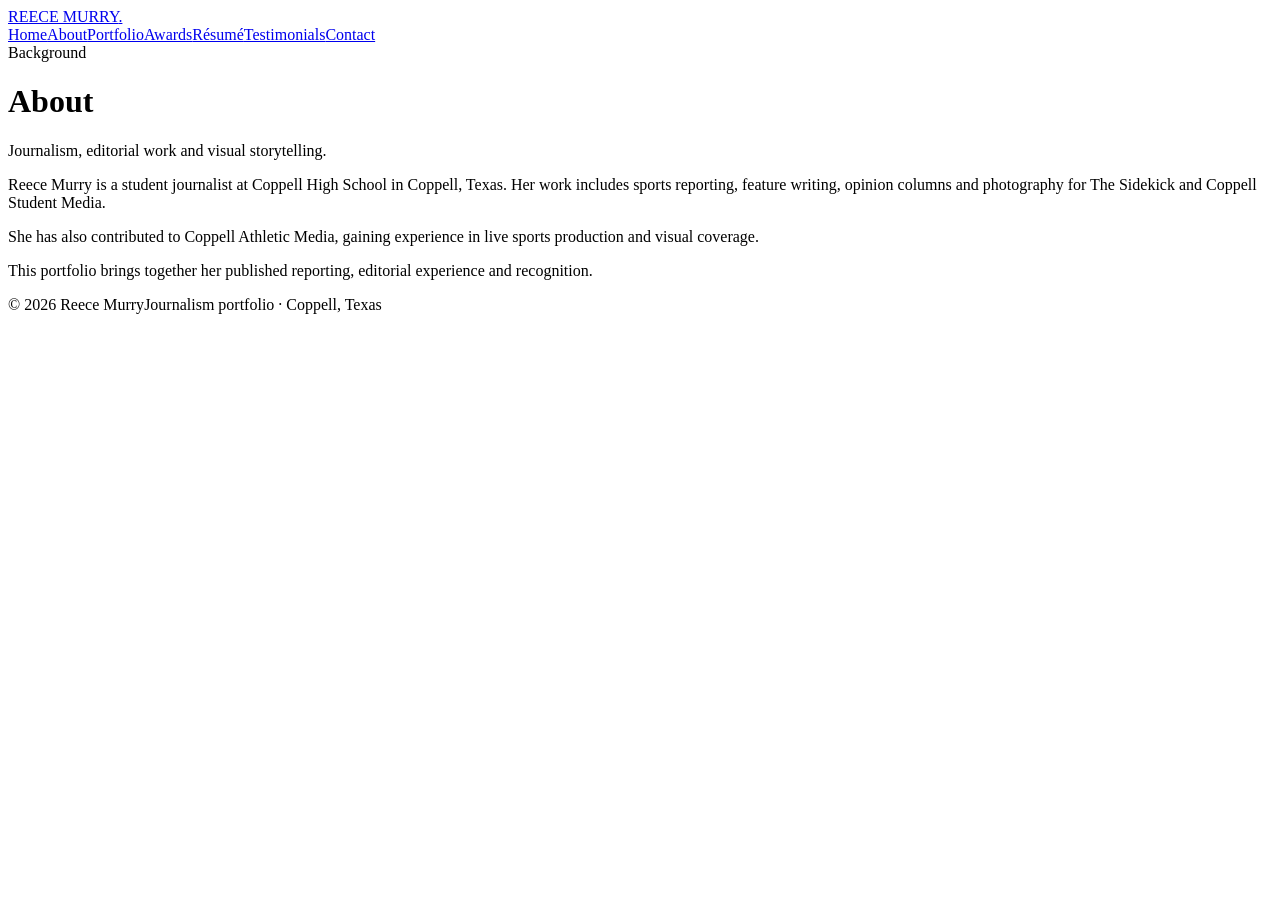
==== about.html @ 9d79024c "Build multipage journalism portfolio: about.html" ====
<!doctype html><html lang="en"><head><meta charset="utf-8"><meta name="viewport" content="width=device-width,initial-scale=1"><meta name="description" content="Reece Murry — student journalist, reporting and multimedia portfolio."><title>About | Reece Murry</title><link rel="stylesheet" href="style.css"></head><body><header><div class="wrap nav"><a class="logo" href="index.html">REECE MURRY<span>.</span></a><nav aria-label="Main navigation"><a href="index.html" class="">Home</a><a href="about.html" class="active">About</a><a href="portfolio.html" class="">Portfolio</a><a href="awards.html" class="">Awards</a><a href="resume.html" class="">Résumé</a><a href="testimonials.html" class="">Testimonials</a><a href="contact.html" class="">Contact</a></nav></div></header><main><div class="pagehead"><div class="wrap"><div class="eyebrow">Background</div><h1>About</h1><p class="lead">Journalism, editorial work and visual storytelling.</p></div></div><section class="section"><div class="wrap prose"><p>Reece Murry is a student journalist at Coppell High School in Coppell, Texas. Her work includes sports reporting, feature writing, opinion columns and photography for The Sidekick and Coppell Student Media.</p><p>She has also contributed to Coppell Athletic Media, gaining experience in live sports production and visual coverage.</p><p>This portfolio brings together her published reporting, editorial experience and recognition.</p></div></section></main><footer><div class="wrap"><span>© 2026 Reece Murry</span><span>Journalism portfolio · Coppell, Texas</span></div></footer><script src="script.js"></script></body></html>
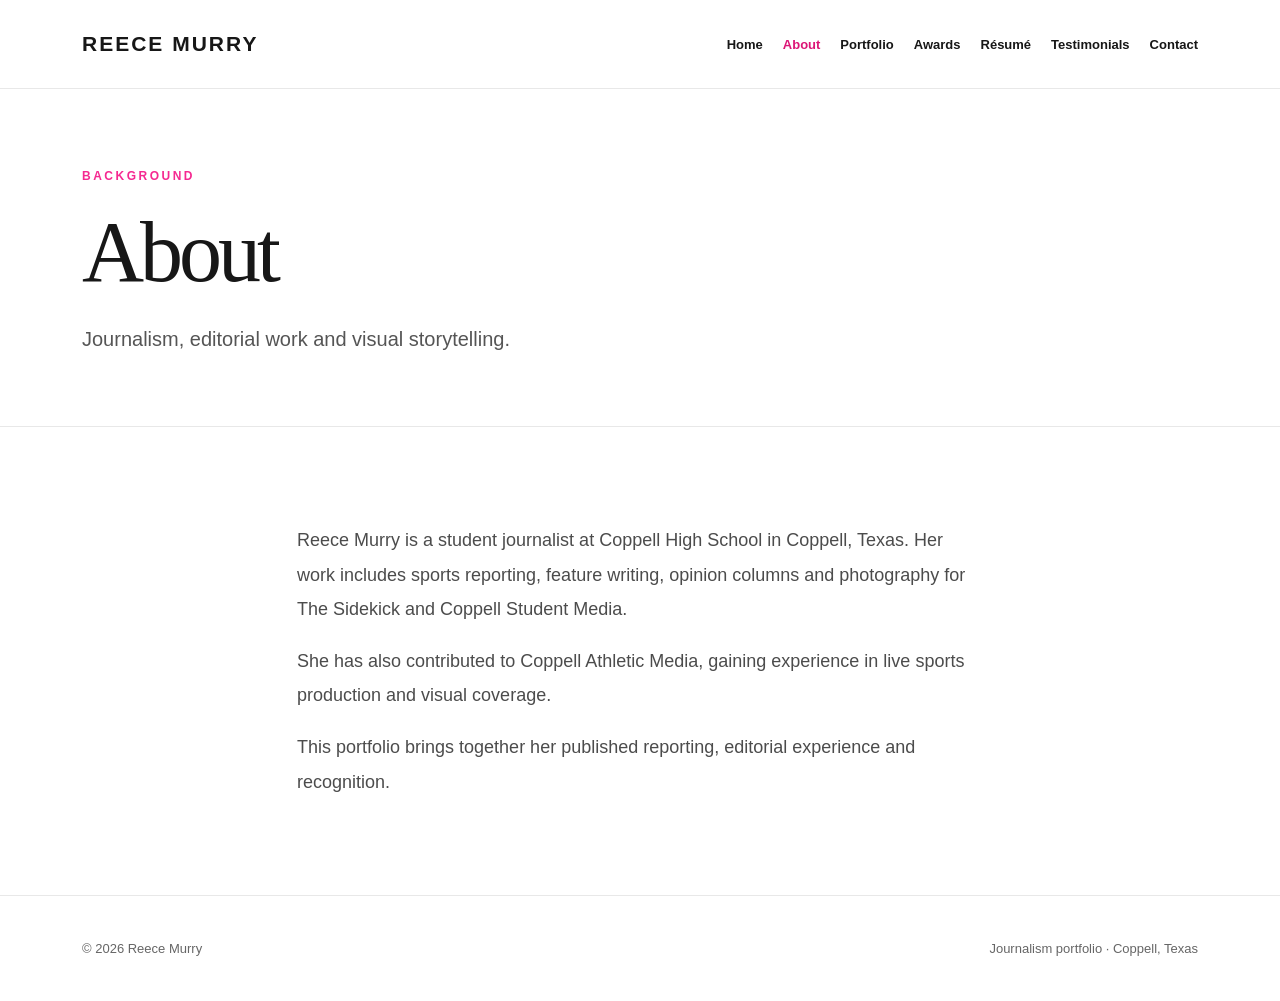
==== commit 05e9da55: "Remove decorative name periods and use consistent SVG arrows" ====
--- a/about.html
+++ b/about.html
@@ -1 +1 @@
-<!doctype html><html lang="en"><head><meta charset="utf-8"><meta name="viewport" content="width=device-width,initial-scale=1"><meta name="description" content="Reece Murry — student journalist, reporting and multimedia portfolio."><title>About | Reece Murry</title><link rel="stylesheet" href="style.css"></head><body><header><div class="wrap nav"><a class="logo" href="index.html">REECE MURRY<span>.</span></a><nav aria-label="Main navigation"><a href="index.html" class="">Home</a><a href="about.html" class="active">About</a><a href="portfolio.html" class="">Portfolio</a><a href="awards.html" class="">Awards</a><a href="resume.html" class="">Résumé</a><a href="testimonials.html" class="">Testimonials</a><a href="contact.html" class="">Contact</a></nav></div></header><main><div class="pagehead"><div class="wrap"><div class="eyebrow">Background</div><h1>About</h1><p class="lead">Journalism, editorial work and visual storytelling.</p></div></div><section class="section"><div class="wrap prose"><p>Reece Murry is a student journalist at Coppell High School in Coppell, Texas. Her work includes sports reporting, feature writing, opinion columns and photography for The Sidekick and Coppell Student Media.</p><p>She has also contributed to Coppell Athletic Media, gaining experience in live sports production and visual coverage.</p><p>This portfolio brings together her published reporting, editorial experience and recognition.</p></div></section></main><footer><div class="wrap"><span>© 2026 Reece Murry</span><span>Journalism portfolio · Coppell, Texas</span></div></footer><script src="script.js"></script></body></html>+<!doctype html><html lang="en"><head><meta charset="utf-8"><meta name="viewport" content="width=device-width,initial-scale=1"><meta name="description" content="Reece Murry — student journalist, reporting and multimedia portfolio."><title>About | Reece Murry</title><link rel="stylesheet" href="style.css"></head><body><header><div class="wrap nav"><a class="logo" href="index.html">REECE MURRY</a><nav aria-label="Main navigation"><a href="index.html" class="">Home</a><a href="about.html" class="active">About</a><a href="portfolio.html" class="">Portfolio</a><a href="awards.html" class="">Awards</a><a href="resume.html" class="">Résumé</a><a href="testimonials.html" class="">Testimonials</a><a href="contact.html" class="">Contact</a></nav></div></header><main><div class="pagehead"><div class="wrap"><div class="eyebrow">Background</div><h1>About</h1><p class="lead">Journalism, editorial work and visual storytelling.</p></div></div><section class="section"><div class="wrap prose"><p>Reece Murry is a student journalist at Coppell High School in Coppell, Texas. Her work includes sports reporting, feature writing, opinion columns and photography for The Sidekick and Coppell Student Media.</p><p>She has also contributed to Coppell Athletic Media, gaining experience in live sports production and visual coverage.</p><p>This portfolio brings together her published reporting, editorial experience and recognition.</p></div></section></main><footer><div class="wrap"><span>© 2026 Reece Murry</span><span>Journalism portfolio · Coppell, Texas</span></div></footer><script src="script.js"></script></body></html>
--- a/style.css
+++ b/style.css
@@ -0,0 +1 @@
+:root{--ink:#171717;--pink:#f52991;--line:#e8e8e8;--muted:#696969}*{box-sizing:border-box}body{margin:0;background:#fff;color:var(--ink);font-family:Arial,Helvetica,sans-serif}a{color:inherit;text-decoration:none}a:hover{color:#d80d75}.wrap{max-width:1180px;margin:auto;padding:0 32px}header{border-bottom:1px solid var(--line);background:white;position:sticky;top:0;z-index:3}.nav{display:flex;align-items:center;justify-content:space-between;min-height:88px;gap:24px}.logo{font-size:21px;letter-spacing:2px;font-weight:800;white-space:nowrap}.logo span,.eyebrow,.accent{color:var(--pink)}nav{display:flex;gap:20px;flex-wrap:wrap}nav a{font-size:13px;font-weight:650}nav a.active{color:#dc1677}.hero{padding:105px 0 95px;border-bottom:1px solid var(--line)}.eyebrow{font-size:12px;font-weight:800;letter-spacing:2.5px;text-transform:uppercase}h1,h2,h3{font-family:Georgia,'Times New Roman',serif;font-weight:400}h1{font-size:clamp(60px,8vw,116px);letter-spacing:-4px;line-height:1.04;margin:25px 0}h2{font-size:clamp(36px,5vw,57px);letter-spacing:-1.6px;margin:15px 0 24px}h3{font-size:25px;line-height:1.2;margin:8px 0}.lead{font-size:20px;line-height:1.7;color:#555;max-width:660px}.section{padding:78px 0;border-bottom:1px solid var(--line)}.sectionhead{display:flex;justify-content:space-between;align-items:end;gap:25px;margin-bottom:30px}.link{border-bottom:2px solid var(--pink);padding-bottom:9px;font-size:14px;font-weight:700}.grid{display:grid;grid-template-columns:repeat(3,minmax(0,1fr));gap:24px}.card{display:block;border:1px solid var(--line);background:#fff;transition:transform .2s,box-shadow .2s}.card:hover{transform:translateY(-4px);box-shadow:0 12px 30px #0000000b}.cover{height:205px;background:#f0f0f0;display:flex;align-items:center;justify-content:center;color:#999;font:25px Georgia,serif;text-align:center;padding:25px}.cardbody{padding:24px}.meta{font-size:11px;letter-spacing:1.6px;text-transform:uppercase;color:#c3156b;font-weight:800}.detail{font-size:13px;color:var(--muted);line-height:1.7}.cta{display:inline-block;background:var(--ink);color:white;padding:15px 22px;font-size:13px;font-weight:700;margin-top:20px}.cta:hover{background:#d8197a;color:white}.pagehead{padding:80px 0 50px;border-bottom:1px solid var(--line)}.pagehead h1{font-size:clamp(50px,7vw,86px)}.filters{display:flex;gap:8px;flex-wrap:wrap;margin:28px 0 20px}.filters button{padding:11px 17px;background:white;border:1px solid #ddd;cursor:pointer}.filters button.selected{background:#171717;color:white}.search{width:100%;padding:15px;border:1px solid #ddd;margin-bottom:26px;font-size:15px}.prose{max-width:750px;font-size:18px;line-height:1.9;color:#4c4c4c}.stack{display:grid;gap:20px}.panel{padding:28px;border:1px solid var(--line)}.panel strong{font-size:18px}footer{padding:45px 0;color:#666;font-size:13px}footer .wrap{display:flex;justify-content:space-between;gap:20px;flex-wrap:wrap}@media(max-width:800px){.nav{align-items:flex-start;flex-direction:column;padding:22px 0}nav{gap:12px}.hero{padding:70px 0}.grid{grid-template-columns:repeat(2,minmax(0,1fr))}}@media(max-width:540px){.wrap{padding:0 20px}.grid{grid-template-columns:1fr}.sectionhead{align-items:start;flex-direction:column}h1{letter-spacing:-2px}.cover{height:190px}}
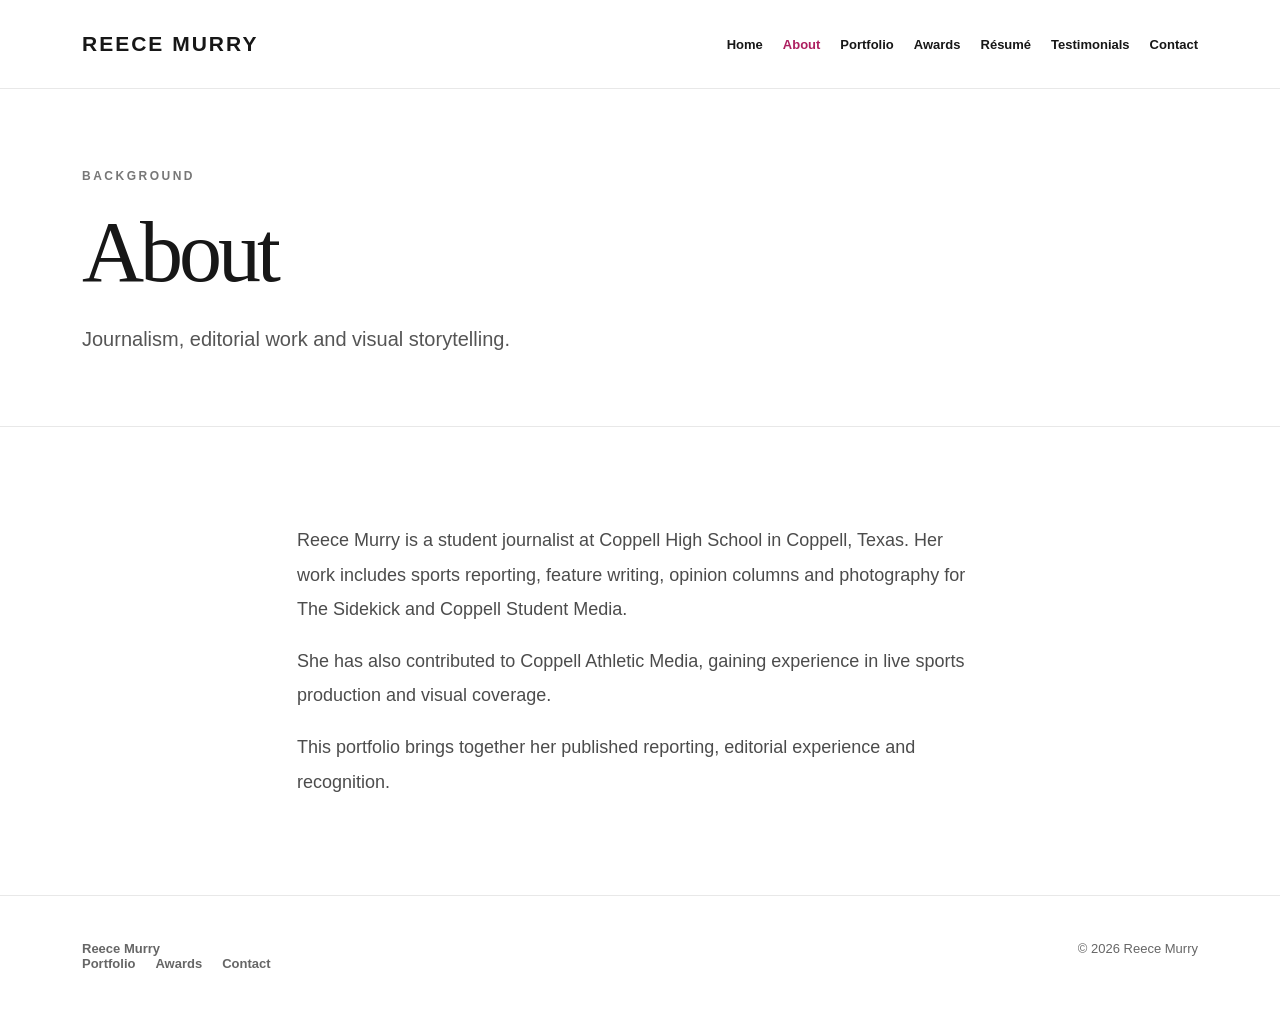
==== commit aece2c7d: "Update footer with name and Portfolio Awards Contact navigation" ====
--- a/about.html
+++ b/about.html
@@ -1 +1 @@
-<!doctype html><html lang="en"><head><meta charset="utf-8"><meta name="viewport" content="width=device-width,initial-scale=1"><meta name="description" content="Reece Murry — student journalist, reporting and multimedia portfolio."><title>About | Reece Murry</title><link rel="stylesheet" href="style.css"></head><body><header><div class="wrap nav"><a class="logo" href="index.html">REECE MURRY</a><nav aria-label="Main navigation"><a href="index.html" class="">Home</a><a href="about.html" class="active">About</a><a href="portfolio.html" class="">Portfolio</a><a href="awards.html" class="">Awards</a><a href="resume.html" class="">Résumé</a><a href="testimonials.html" class="">Testimonials</a><a href="contact.html" class="">Contact</a></nav></div></header><main><div class="pagehead"><div class="wrap"><div class="eyebrow">Background</div><h1>About</h1><p class="lead">Journalism, editorial work and visual storytelling.</p></div></div><section class="section"><div class="wrap prose"><p>Reece Murry is a student journalist at Coppell High School in Coppell, Texas. Her work includes sports reporting, feature writing, opinion columns and photography for The Sidekick and Coppell Student Media.</p><p>She has also contributed to Coppell Athletic Media, gaining experience in live sports production and visual coverage.</p><p>This portfolio brings together her published reporting, editorial experience and recognition.</p></div></section></main><footer><div class="wrap"><span>© 2026 Reece Murry</span><span>Journalism portfolio · Coppell, Texas</span></div></footer><script src="script.js"></script></body></html>+<!doctype html><html lang="en"><head><meta charset="utf-8"><meta name="viewport" content="width=device-width,initial-scale=1"><meta name="description" content="Reece Murry — student journalist, reporting and multimedia portfolio."><title>About | Reece Murry</title><link rel="stylesheet" href="style.css"></head><body><header><div class="wrap nav"><a class="logo" href="index.html">REECE MURRY</a><nav aria-label="Main navigation"><a href="index.html" class="">Home</a><a href="about.html" class="active">About</a><a href="portfolio.html" class="">Portfolio</a><a href="awards.html" class="">Awards</a><a href="resume.html" class="">Résumé</a><a href="testimonials.html" class="">Testimonials</a><a href="contact.html" class="">Contact</a></nav></div></header><main><div class="pagehead"><div class="wrap"><div class="eyebrow">Background</div><h1>About</h1><p class="lead">Journalism, editorial work and visual storytelling.</p></div></div><section class="section"><div class="wrap prose"><p>Reece Murry is a student journalist at Coppell High School in Coppell, Texas. Her work includes sports reporting, feature writing, opinion columns and photography for The Sidekick and Coppell Student Media.</p><p>She has also contributed to Coppell Athletic Media, gaining experience in live sports production and visual coverage.</p><p>This portfolio brings together her published reporting, editorial experience and recognition.</p></div></section></main><footer><div class="wrap footer-layout"><div class="footer-brand"><strong>Reece Murry</strong><nav aria-label="Footer navigation"><a href="portfolio.html">Portfolio</a><a href="awards.html">Awards</a><a href="contact.html">Contact</a></nav></div><span class="footer-copy">© 2026 Reece Murry</span></div></footer><script src="script.js"></script></body></html>
--- a/style.css
+++ b/style.css
@@ -1 +1,5 @@
-:root{--ink:#171717;--pink:#f52991;--line:#e8e8e8;--muted:#696969}*{box-sizing:border-box}body{margin:0;background:#fff;color:var(--ink);font-family:Arial,Helvetica,sans-serif}a{color:inherit;text-decoration:none}a:hover{color:#d80d75}.wrap{max-width:1180px;margin:auto;padding:0 32px}header{border-bottom:1px solid var(--line);background:white;position:sticky;top:0;z-index:3}.nav{display:flex;align-items:center;justify-content:space-between;min-height:88px;gap:24px}.logo{font-size:21px;letter-spacing:2px;font-weight:800;white-space:nowrap}.logo span,.eyebrow,.accent{color:var(--pink)}nav{display:flex;gap:20px;flex-wrap:wrap}nav a{font-size:13px;font-weight:650}nav a.active{color:#dc1677}.hero{padding:105px 0 95px;border-bottom:1px solid var(--line)}.eyebrow{font-size:12px;font-weight:800;letter-spacing:2.5px;text-transform:uppercase}h1,h2,h3{font-family:Georgia,'Times New Roman',serif;font-weight:400}h1{font-size:clamp(60px,8vw,116px);letter-spacing:-4px;line-height:1.04;margin:25px 0}h2{font-size:clamp(36px,5vw,57px);letter-spacing:-1.6px;margin:15px 0 24px}h3{font-size:25px;line-height:1.2;margin:8px 0}.lead{font-size:20px;line-height:1.7;color:#555;max-width:660px}.section{padding:78px 0;border-bottom:1px solid var(--line)}.sectionhead{display:flex;justify-content:space-between;align-items:end;gap:25px;margin-bottom:30px}.link{border-bottom:2px solid var(--pink);padding-bottom:9px;font-size:14px;font-weight:700}.grid{display:grid;grid-template-columns:repeat(3,minmax(0,1fr));gap:24px}.card{display:block;border:1px solid var(--line);background:#fff;transition:transform .2s,box-shadow .2s}.card:hover{transform:translateY(-4px);box-shadow:0 12px 30px #0000000b}.cover{height:205px;background:#f0f0f0;display:flex;align-items:center;justify-content:center;color:#999;font:25px Georgia,serif;text-align:center;padding:25px}.cardbody{padding:24px}.meta{font-size:11px;letter-spacing:1.6px;text-transform:uppercase;color:#c3156b;font-weight:800}.detail{font-size:13px;color:var(--muted);line-height:1.7}.cta{display:inline-block;background:var(--ink);color:white;padding:15px 22px;font-size:13px;font-weight:700;margin-top:20px}.cta:hover{background:#d8197a;color:white}.pagehead{padding:80px 0 50px;border-bottom:1px solid var(--line)}.pagehead h1{font-size:clamp(50px,7vw,86px)}.filters{display:flex;gap:8px;flex-wrap:wrap;margin:28px 0 20px}.filters button{padding:11px 17px;background:white;border:1px solid #ddd;cursor:pointer}.filters button.selected{background:#171717;color:white}.search{width:100%;padding:15px;border:1px solid #ddd;margin-bottom:26px;font-size:15px}.prose{max-width:750px;font-size:18px;line-height:1.9;color:#4c4c4c}.stack{display:grid;gap:20px}.panel{padding:28px;border:1px solid var(--line)}.panel strong{font-size:18px}footer{padding:45px 0;color:#666;font-size:13px}footer .wrap{display:flex;justify-content:space-between;gap:20px;flex-wrap:wrap}@media(max-width:800px){.nav{align-items:flex-start;flex-direction:column;padding:22px 0}nav{gap:12px}.hero{padding:70px 0}.grid{grid-template-columns:repeat(2,minmax(0,1fr))}}@media(max-width:540px){.wrap{padding:0 20px}.grid{grid-template-columns:1fr}.sectionhead{align-items:start;flex-direction:column}h1{letter-spacing:-2px}.cover{height:190px}}+:root{--ink:#171717;--pink:#b82067;--line:#e8e8e8;--muted:#696969}*{box-sizing:border-box}body{margin:0;background:#fff;color:var(--ink);font-family:Arial,Helvetica,sans-serif}a{color:inherit;text-decoration:none}a:hover{color:#ad1f60}.wrap{max-width:1180px;margin:auto;padding:0 32px}header{border-bottom:1px solid var(--line);background:white;position:sticky;top:0;z-index:3}.nav{display:flex;align-items:center;justify-content:space-between;min-height:88px;gap:24px}.logo{font-size:21px;letter-spacing:2px;font-weight:800;white-space:nowrap}.logo span,.eyebrow,.accent{color:var(--pink)}nav{display:flex;gap:20px;flex-wrap:wrap}nav a{font-size:13px;font-weight:650}nav a.active{color:#ad1f60}.hero{padding:105px 0 95px;border-bottom:1px solid var(--line)}.eyebrow{font-size:12px;font-weight:800;letter-spacing:2.5px;text-transform:uppercase}h1,h2,h3{font-family:Georgia,'Times New Roman',serif;font-weight:400}h1{font-size:clamp(60px,8vw,116px);letter-spacing:-4px;line-height:1.04;margin:25px 0}h2{font-size:clamp(36px,5vw,57px);letter-spacing:-1.6px;margin:15px 0 24px}h3{font-size:25px;line-height:1.2;margin:8px 0}.lead{font-size:20px;line-height:1.7;color:#555;max-width:660px}.section{padding:78px 0;border-bottom:1px solid var(--line)}.sectionhead{display:flex;justify-content:space-between;align-items:end;gap:25px;margin-bottom:30px}.link{border-bottom:2px solid var(--pink);padding-bottom:9px;font-size:14px;font-weight:700}.grid{display:grid;grid-template-columns:repeat(3,minmax(0,1fr));gap:24px}.card{display:block;border:1px solid var(--line);background:#fff;transition:transform .2s,box-shadow .2s}.card:hover{transform:translateY(-4px);box-shadow:0 12px 30px #0000000b}.cover{height:205px;background:#f0f0f0;display:flex;align-items:center;justify-content:center;color:#999;font:25px Georgia,serif;text-align:center;padding:25px}.cardbody{padding:24px}.meta{font-size:11px;letter-spacing:1.6px;text-transform:uppercase;color:#777;font-weight:800}.detail{font-size:13px;color:var(--muted);line-height:1.7}.cta{display:inline-block;background:var(--ink);color:white;padding:15px 22px;font-size:13px;font-weight:700;margin-top:20px}.cta:hover{background:#303030;color:white}.pagehead{padding:80px 0 50px;border-bottom:1px solid var(--line)}.pagehead h1{font-size:clamp(50px,7vw,86px)}.filters{display:flex;gap:8px;flex-wrap:wrap;margin:28px 0 20px}.filters button{padding:11px 17px;background:white;border:1px solid #ddd;cursor:pointer}.filters button.selected{background:#171717;color:white}.search{width:100%;padding:15px;border:1px solid #ddd;margin-bottom:26px;font-size:15px}.prose{max-width:750px;font-size:18px;line-height:1.9;color:#4c4c4c}.stack{display:grid;gap:20px}.panel{padding:28px;border:1px solid var(--line)}.panel strong{font-size:18px}footer{padding:45px 0;color:#666;font-size:13px}footer .wrap{display:flex;justify-content:space-between;gap:20px;flex-wrap:wrap}@media(max-width:800px){.nav{align-items:flex-start;flex-direction:column;padding:22px 0}nav{gap:12px}.hero{padding:70px 0}.grid{grid-template-columns:repeat(2,minmax(0,1fr))}}@media(max-width:540px){.wrap{padding:0 20px}.grid{grid-template-columns:1fr}.sectionhead{align-items:start;flex-direction:column}h1{letter-spacing:-2px}.cover{height:190px}}
+.arrow-icon{display:inline-block;width:14px;height:14px;vertical-align:-2px;margin-left:5px;fill:none;stroke:currentColor;stroke-width:1.8;stroke-linecap:round;stroke-linejoin:round;flex-shrink:0}
+
+/* Restrained editorial accent: pink only on active navigation and interactive focus. */
+.eyebrow{color:#777}.meta{color:#777}.link{border-bottom-color:#bdbdbd}.link:hover{border-bottom-color:#b82067}.logo span{display:none}
